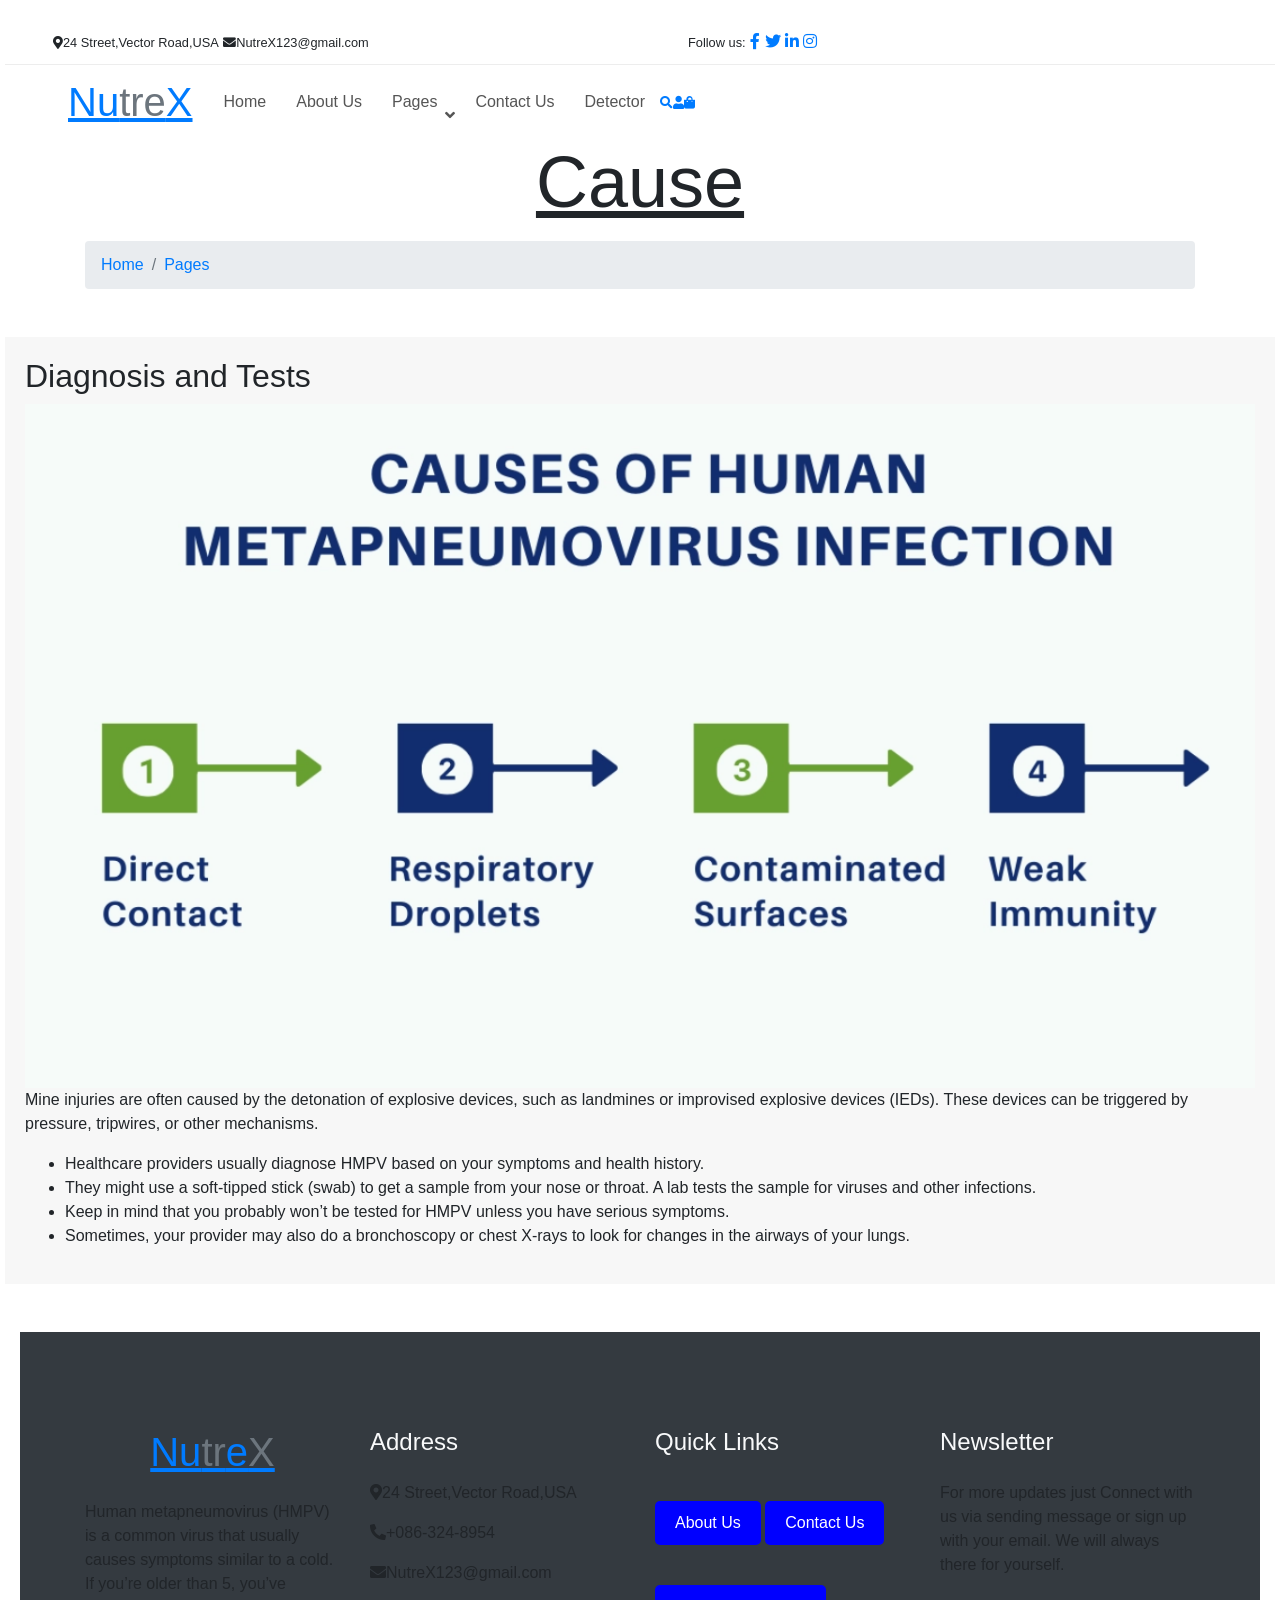
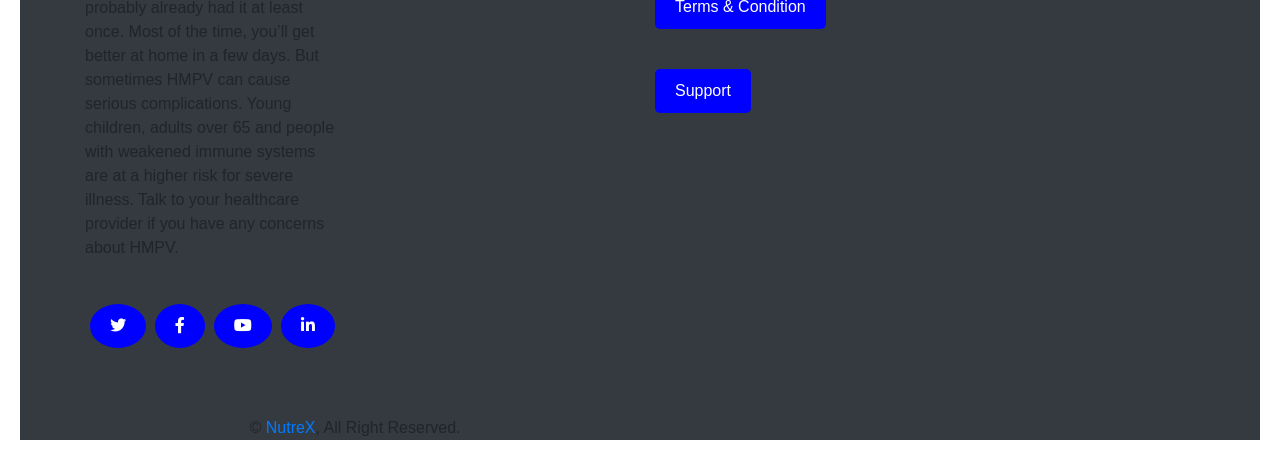
==== cause.html @ bda177c3 "Add files via upload" ====
<!DOCTYPE html>
<html lang="en">
<head>
    <meta charset="UTF-8">
    <meta name="viewport" content="width=device-width, initial-scale=1.0">
    <title>HMPV Virus</title>
    <link rel="stylesheet" href="https://maxcdn.bootstrapcdn.com/bootstrap/4.0.0/css/bootstrap.min.css">
    <link rel="stylesheet" href="https://cdnjs.cloudflare.com/ajax/libs/font-awesome/5.15.3/css/all.min.css">
    <link rel="stylesheet" href="style.css">
    
    
</head>
<body>
     <!-- Navbar Start -->
     <div>
        <div class="top-bar row gx-0 align-items-center d-none d-lg-flex">
            <div class="col-lg-6 px-5 text-start">
                <small><i class="fa fa-map-marker-alt me-2"></i>24 Street,Vector Road,USA</small>
                <small class="ms-4"><i class="fa fa-envelope me-2"></i>NutreX123@gmail.com</small>
            </div>
            <div class="col-lg-6 px-5 text-end">
                <small>Follow us:</small>
                <a class="text-body ms-3" href=""><i class="fab fa-facebook-f"></i></a>
                <a class="text-body ms-3" href=""><i class="fab fa-twitter"></i></a>
                <a class="text-body ms-3" href=""><i class="fab fa-linkedin-in"></i></a>
                <a class="text-body ms-3" href=""><i class="fab fa-instagram"></i></a>
            </div>
        </div>

        <nav class="navbar navbar-expand-lg navbar-light py-lg-0 px-lg-5 wow fadeIn" data-wow-delay="0.1s">
            <a href="index1.html" class="navbar-brand ms-4 ms-lg-0">
                <h1 class="fw-bold text-primary m-0">Nu<span class="text-secondary">tre</span>X</h1>
            </a>
            <button type="button" class="navbar-toggler me-4" data-bs-toggle="collapse" data-bs-target="#navbarCollapse">
                <span class="navbar-toggler-icon"></span>
            </button>
            <div class="collapse navbar-collapse" id="navbarCollapse">
                <div class="navbar-nav ms-auto p-4 p-lg-0">
                    <a href="index1.html" class="nav-item nav-link">Home</a>
                    <a href="about.html" class="nav-item nav-link">About Us</a>
                    <div class="nav-item dropdown">
                        <a href="#" class="nav-link dropdown-toggle" data-bs-toggle="dropdown">Pages</a>
                        <div class="dropdown-menu m-0">
                            <a href="symptoms.html" class="dropdown-item">Symptoms</a>
                            <a href="precaution.html" class="dropdown-item">Precaution</a>
                            <a href="cause.html" class="dropdown-item">Cause</a>
                            <a href="treatment.html" class="dropdown-item">Treatment</a>
                               
                        </div>
                    </div>
                    <a href="contact.html" class="nav-item nav-link">Contact Us</a>
                    <a href="detector1.html" class="nav-item nav-link">Detector</a>
                </div>
           
                <div class="d-none d-lg-flex ms-2">
                    <a class="btn-sm-square bg-white rounded-circle ms-3" href="">
                        <small class="fa fa-search text-body"></small>
                    </a>
                    <a class="btn-sm-square bg-white rounded-circle ms-3" href="">
                        <small class="fa fa-user text-body"></small>
                    </a>
                    <a class="btn-sm-square bg-white rounded-circle ms-3" href="">
                        <small class="fa fa-shopping-bag text-body"></small>
                    </a>
                </div>
            </div>
        </nav>
    </div>
    <!-- Navbar End -->
    <!-- Page Header Start -->
    <div class="container-fluid page-header mb-5 wow fadeIn" data-wow-delay="0.1s">
        <div class="container">
            <h1 class="display-3 mb-3 animated slideInDown">Cause</h1>
            <nav aria-label="breadcrumb animated slideInDown">
                <ol class="breadcrumb mb-0">
                    <li class="breadcrumb-item"><a class="text-body" href="index1.html">Home</a></li>
                    <li class="breadcrumb-item"><a class="text-body" href="#">Pages</a></li>
                </ol>
            </nav>
        </div>
    </div>
    <!-- Page Header End -->
    <div class="row">
        <div class="col-md-12 cause">
            <h2>Diagnosis and Tests</h2>
            <img class="img-fluid w-100" src="cah.png" alt="">
            <p>Mine injuries are often caused by the detonation of explosive devices, such as landmines or improvised explosive devices (IEDs). These devices can be triggered by pressure, tripwires, or other mechanisms.</p>
            <ul>
                <li>Healthcare providers usually diagnose HMPV based on your symptoms and health history.</li>
                <li>They might use a soft-tipped stick (swab) to get a sample from your nose or throat. A lab tests the sample for viruses and other infections.</li>
                <li> Keep in mind that you probably won’t be tested for HMPV unless you have serious symptoms.</li>
                <li>Sometimes, your provider may also do a bronchoscopy or chest X-rays to look for changes in the airways of your lungs.</li>
            </ul>
        </div>
    </div>


<!--Footer start-->
<div class="container-fluid bg-dark footer mt-5 pt-5 wow fadeIn" data-wow-delay="0.1s">
    <div class="container py-5">
        <div class="row g-5">
            <div class="col-lg-3 col-md-6">
                <h1 class="fw-bold text-primary mb-4">Nu<span class="text-secondary">tr</span>e<span class="text-secondary">X</h1>
                <p> Human metapneumovirus (HMPV) is a common virus that usually causes symptoms similar to a cold. If you’re older than 5, you’ve probably already had it at least once. Most of the time, you’ll get better at home in a few days. But sometimes HMPV can cause serious complications. Young children, adults over 65 and people with weakened immune systems are at a higher risk for severe illness. Talk to your healthcare provider if you have any concerns about HMPV.</p>
                <div class="d-flex pt-2">
                    <a class="btn btn-square btn-outline-light rounded-circle me-1" href=""><i class="fab fa-twitter"></i></a>
                    <a class="btn btn-square btn-outline-light rounded-circle me-1" href=""><i class="fab fa-facebook-f"></i></a>
                    <a class="btn btn-square btn-outline-light rounded-circle me-1" href=""><i class="fab fa-youtube"></i></a>
                    <a class="btn btn-square btn-outline-light rounded-circle me-0" href=""><i class="fab fa-linkedin-in"></i></a>
                </div>
            </div>
            <div class="col-lg-3 col-md-6">
                <h4 class="text-light mb-4">Address</h4>
                <p><i class="fa fa-map-marker-alt me-3"></i>24 Street,Vector Road,USA</p>
                <p><i class="fa fa-phone-alt me-3"></i>+086-324-8954</p>
                <p><i class="fa fa-envelope me-3"></i>NutreX123@gmail.com</p>
            </div>
            <div class="col-lg-3 col-md-6">
                <h4 class="text-light mb-4">Quick Links</h4>
                <a class="btn btn-link" href="">About Us</a> 
                <a class="btn btn-link" href="">Contact Us</a>
                <a class="btn btn-link" href="">Terms & Condition</a>
                <a class="btn btn-link" href="">Support</a>
            </div>
            <div class="col-lg-3 col-md-6">
                <h4 class="text-light mb-4">Newsletter</h4>
                <p>For more updates just Connect with us via sending message or sign up with your email. We will always there for yourself.</p>
                
            </div>
        </div>
    </div>
    <div class="container-fluid copyright">
        <div class="container">
            <div class="row">
                <div class="col-md-6 text-center text-md-start mb-3 mb-md-0">
                    &copy; <a href="#">NutreX</a>, All Right Reserved.
                </div>
               
            </div>
        </div>
    </div>
</div>
<!-- Footer End -->
<script src="https://code.jquery.com/jquery-3.2.1.slim.min.js"></script>
<script src="https://maxcdn.bootstrapcdn.com/bootstrap/4.0.0/js/bootstrap.min.js"></script>

</body>
</html>
---- style.css ----
body {
            font-family: Cambria, Cochin, Georgia, Times, 'Times New Roman', serif;
        
        }
        .header {
            background-image: linear-gradient(to bottom, #333, #0b0606e9);
            color: #fff;
            padding: 20px;
            text-align: center;
        }

        .back-to-top {
            position: fixed;
            display: none;
            right: 30px;
            bottom: 30px;
            z-index: 99;
        } 
        .my-6 {
            margin-top: 6rem;
            margin-bottom: 6rem;
        }
        
        .py-6 {
            padding-top: 6rem;
            padding-bottom: 6rem;
        }
        
        .bg-icon {
            background: url(bg-icon.png) center center repeat;
            background-size: contain;
        }
        
        .features {
            background-color: #f7f7f7;
            padding: 20px;
        }
        .gallery {
            padding: 20px;
        }
        .impact {
            background-color: #f7f7f7;
            padding: 20px;
        }
        .about {
            padding: 20px;
        }
        .contact {
            background-color: #f7f7f7;
            padding: 20px;
        }
        .doctor-contact {
            padding: 20px;
        }
        .prevention-symptoms {
            padding: 20px;
            background-color: #f7f7f7;
        }
        .cures {
            padding: 20px;
        }
        .cause {
            padding: 20px;
            background-color: #f7f7f7;
        }
        .nearby-hospitals {
            padding: 20px;
        }
               /*** Navbar ***/

.top-bar {
    height: 45px;
    border-bottom: 1px solid rgba(0, 0, 0, .07);
}
        .navbar .dropdown-toggle::after {
            border: none;
            content: "\f107";
            font-family: "Font Awesome 5 Free";
            font-weight: 900;
            vertical-align: middle;
            margin-left: 8px;
        }
        
        .navbar .navbar-nav .nav-link {
            padding: 25px 15px;
            color: #555555;
            font-weight: 500;
            outline: none;
        }
        
        .navbar .navbar-nav .nav-link:hover,
        .navbar .navbar-nav .nav-link.active {
            color: var(--dark);
        }
        
        @media (max-width: 991.98px) {
            .navbar .navbar-nav {
                margin-top: 10px;
                border-top: 1px solid rgba(0, 0, 0, .07);
                background: #FFFFFF;
            }
        
            .navbar .navbar-nav .nav-link {
                padding: 10px 0;
            }
        }
        
        @media (min-width: 992px) {
            .navbar .nav-item .dropdown-menu {
                display: block;
                visibility: hidden;
                top: 100%;
                transform: rotateX(-75deg);
                transform-origin: 0% 0%;
                transition: .5s;
                opacity: 0;
            }
        
            .navbar .nav-item:hover .dropdown-menu {
                transform: rotateX(0deg);
                visibility: visible;
                transition: .5s;
                opacity: 1;
            }
        }

        
        body {
            font-family: Arial, sans-serif;
            margin: 20px;
        }
        h1 {
            text-align: center;
            text-decoration: underline;
        }
        .quiz-container {
            margin: 20px 0;
        }
        .question {
            margin: 15px 0;
        }
        .btn {
            border-radius: 40px;
            margin: 20px auto;
            padding: 10px 20px;
            background-color:blue;
            color: white;
            border: none;
            border-radius: 5px;
            cursor: pointer;
            
        }
        .btn:hover {
            background-color: rgb(130, 14, 24);
        }
        #chart-container {
            width: 80%;
            max-width: 600px;
            margin: 20px auto;
        }
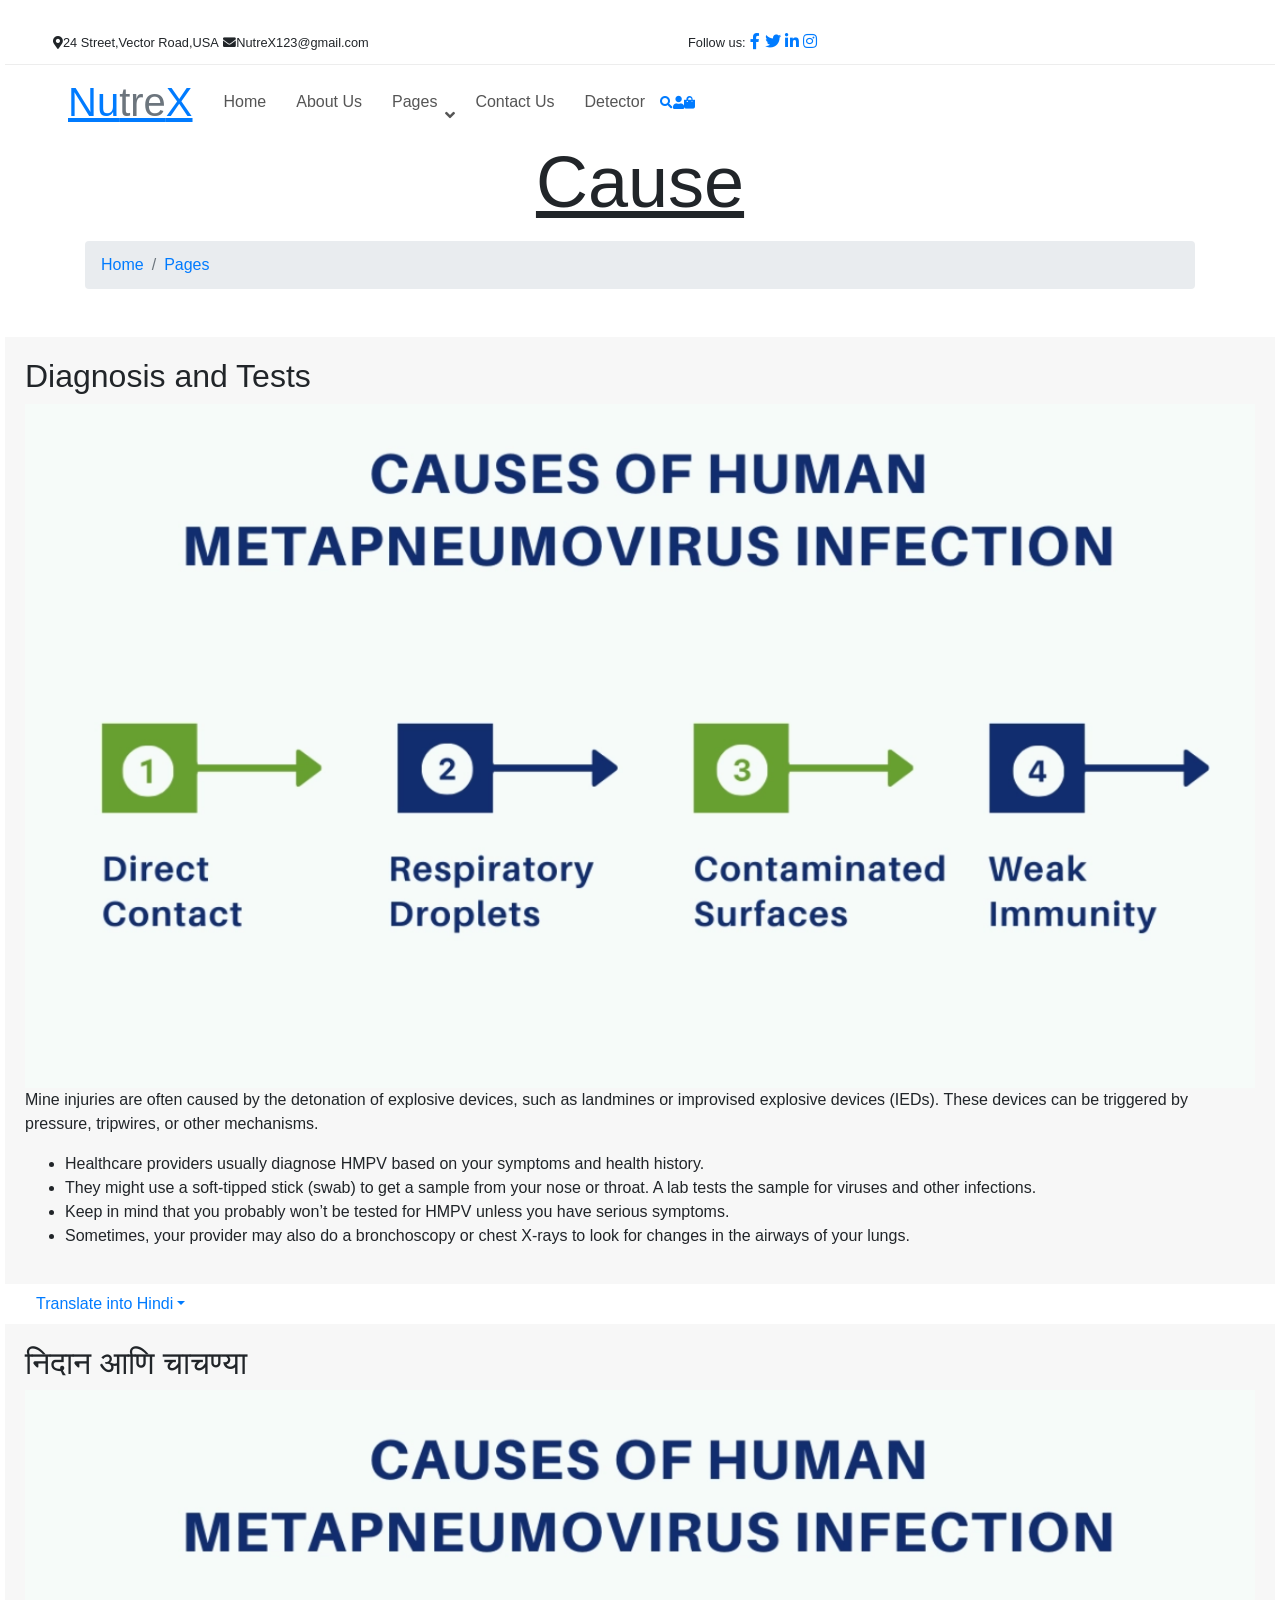
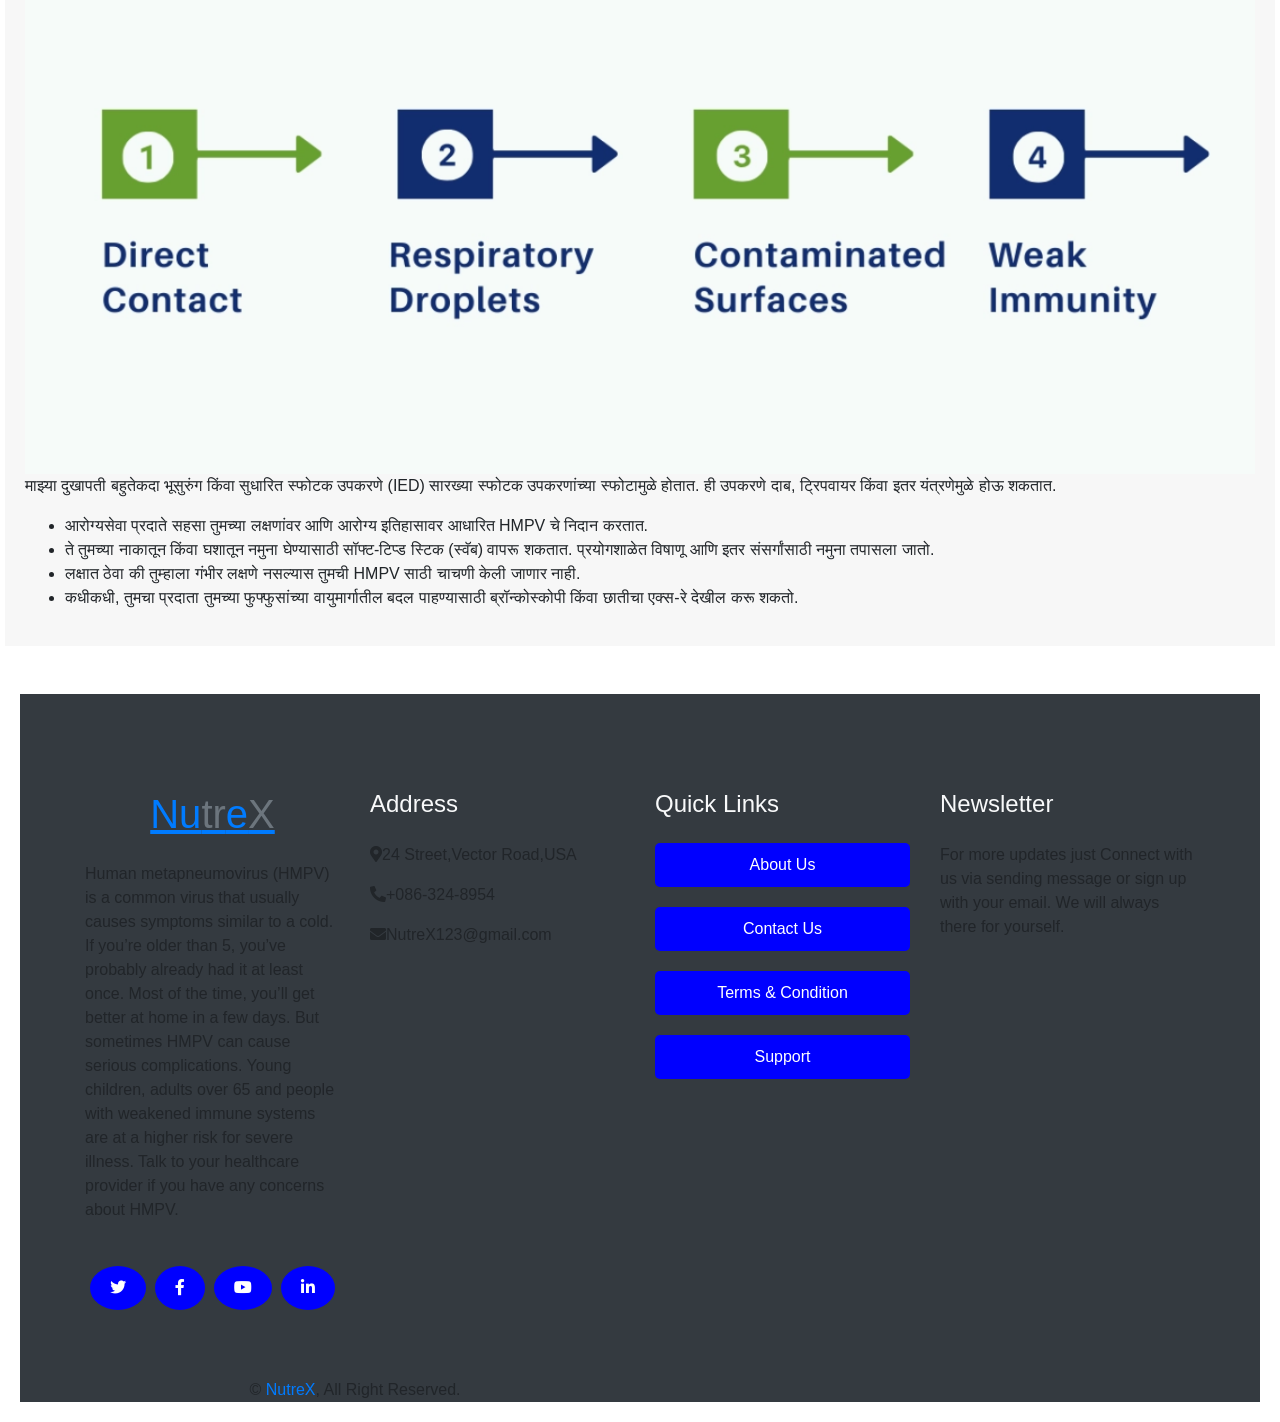
==== commit dd1f3b48: "Add files via upload" ====
--- a/cause.html
+++ b/cause.html
@@ -20,7 +20,7 @@
             </div>
             <div class="col-lg-6 px-5 text-end">
                 <small>Follow us:</small>
-                <a class="text-body ms-3" href=""><i class="fab fa-facebook-f"></i></a>
+                <a class="text-body ms-3" href=""><i class="fab fa-facebook-f"></i></a> 
                 <a class="text-body ms-3" href=""><i class="fab fa-twitter"></i></a>
                 <a class="text-body ms-3" href=""><i class="fab fa-linkedin-in"></i></a>
                 <a class="text-body ms-3" href=""><i class="fab fa-instagram"></i></a>
@@ -94,6 +94,25 @@
         </div>
     </div>
 
+    <a href="#" class="nav-link dropdown-toggle" data-bs-toggle="dropdown">Translate into Hindi</a>
+    <div class="dropdown-info">
+        <div class="row">
+            <div class="col-md-12 cause">
+                <h2>निदान आणि चाचण्या</h2>
+             <img class="img-fluid w-100" src="cah.png" alt="">
+             <p>माझ्या दुखापती बहुतेकदा भूसुरुंग किंवा सुधारित स्फोटक उपकरणे (IED) सारख्या स्फोटक उपकरणांच्या स्फोटामुळे होतात. ही उपकरणे दाब, ट्रिपवायर किंवा इतर यंत्रणेमुळे होऊ शकतात.</p>
+             <ul>
+<li>आरोग्यसेवा प्रदाते सहसा तुमच्या लक्षणांवर आणि आरोग्य इतिहासावर आधारित HMPV चे निदान करतात.</li>
+<li>ते तुमच्या नाकातून किंवा घशातून नमुना घेण्यासाठी सॉफ्ट-टिप्ड स्टिक (स्वॅब) वापरू शकतात. प्रयोगशाळेत विषाणू आणि इतर संसर्गांसाठी नमुना तपासला जातो.</li>
+<li> लक्षात ठेवा की तुम्हाला गंभीर लक्षणे नसल्यास तुमची HMPV साठी चाचणी केली जाणार नाही.</li>
+<li>कधीकधी, तुमचा प्रदाता तुमच्या फुफ्फुसांच्या वायुमार्गातील बदल पाहण्यासाठी ब्रॉन्कोस्कोपी किंवा छातीचा एक्स-रे देखील करू शकतो.</li>
+             </ul>
+
+            </div>
+                </div>
+
+   </div>
+
 
 <!--Footer start-->
 <div class="container-fluid bg-dark footer mt-5 pt-5 wow fadeIn" data-wow-delay="0.1s">
--- a/style.css
+++ b/style.css
@@ -141,7 +141,7 @@
             margin: 15px 0;
         }
         .btn {
-            border-radius: 40px;
+            display: block;
             margin: 20px auto;
             padding: 10px 20px;
             background-color:blue;
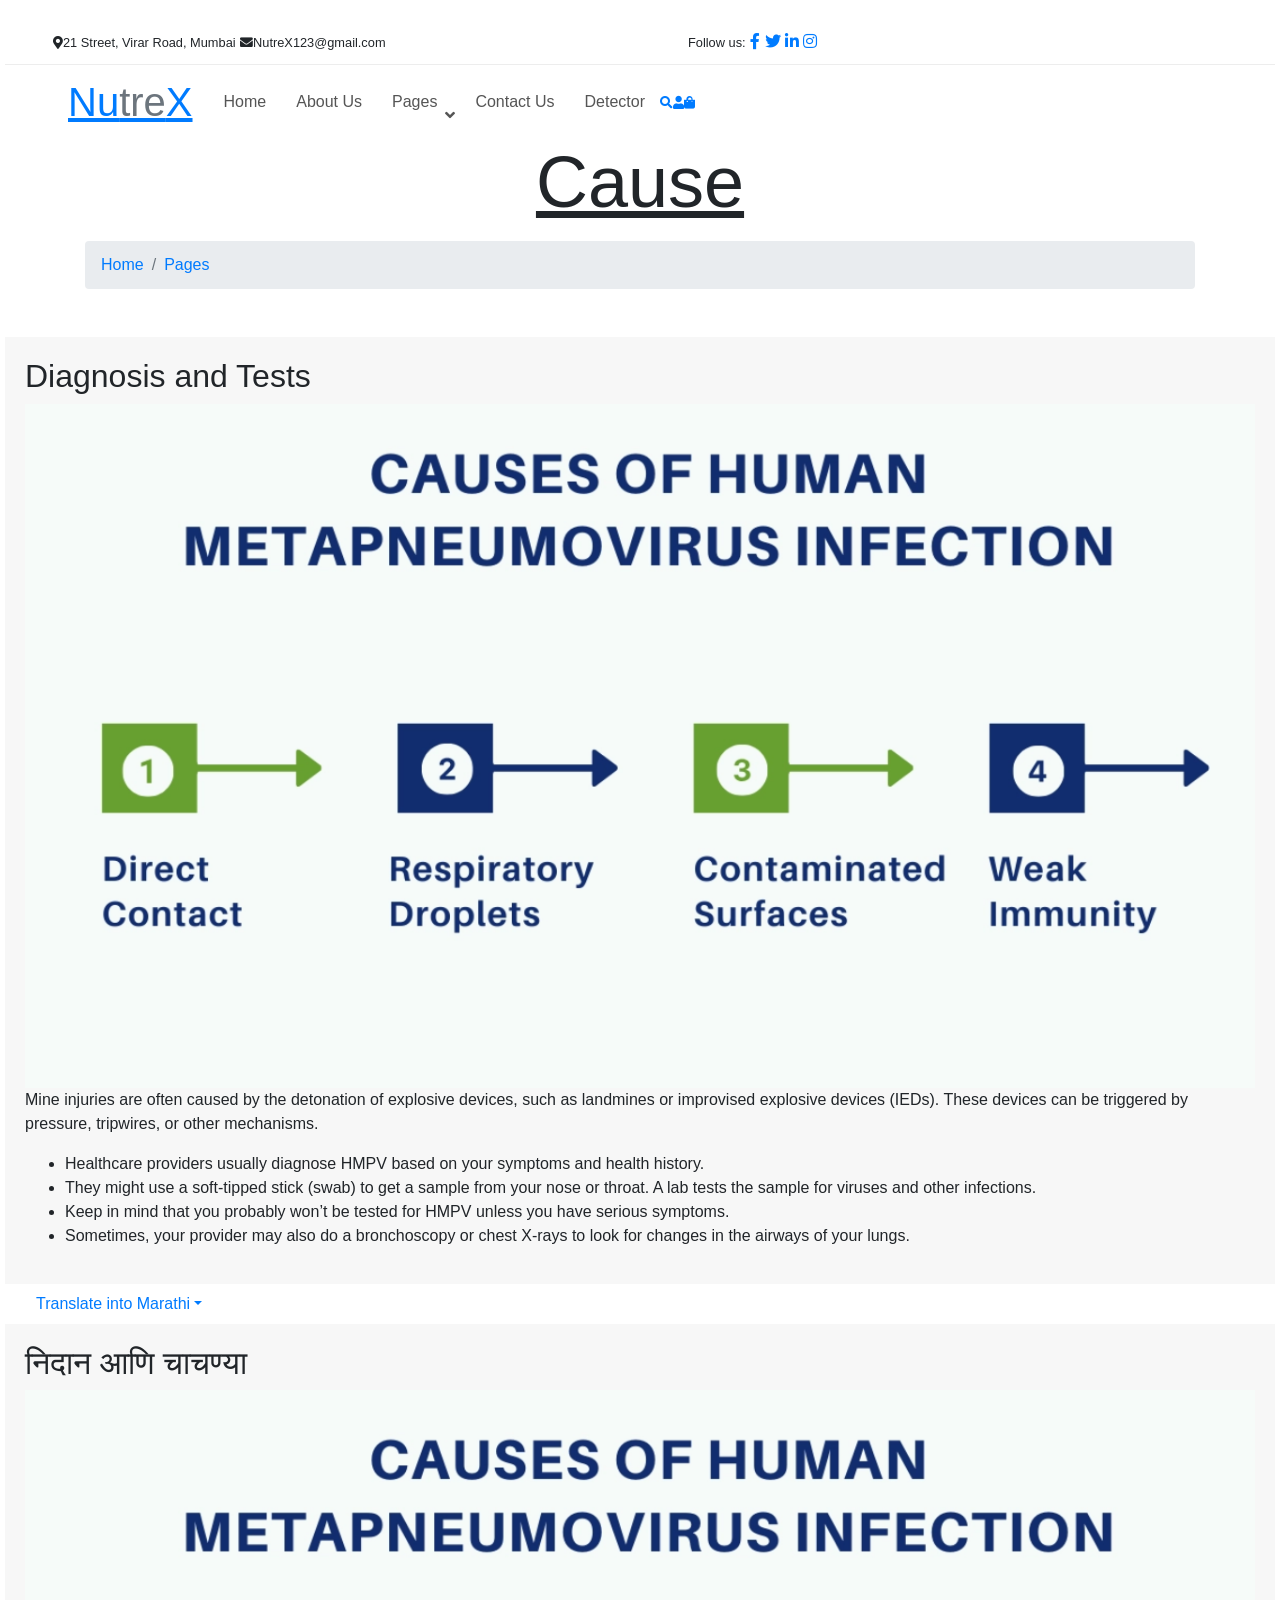
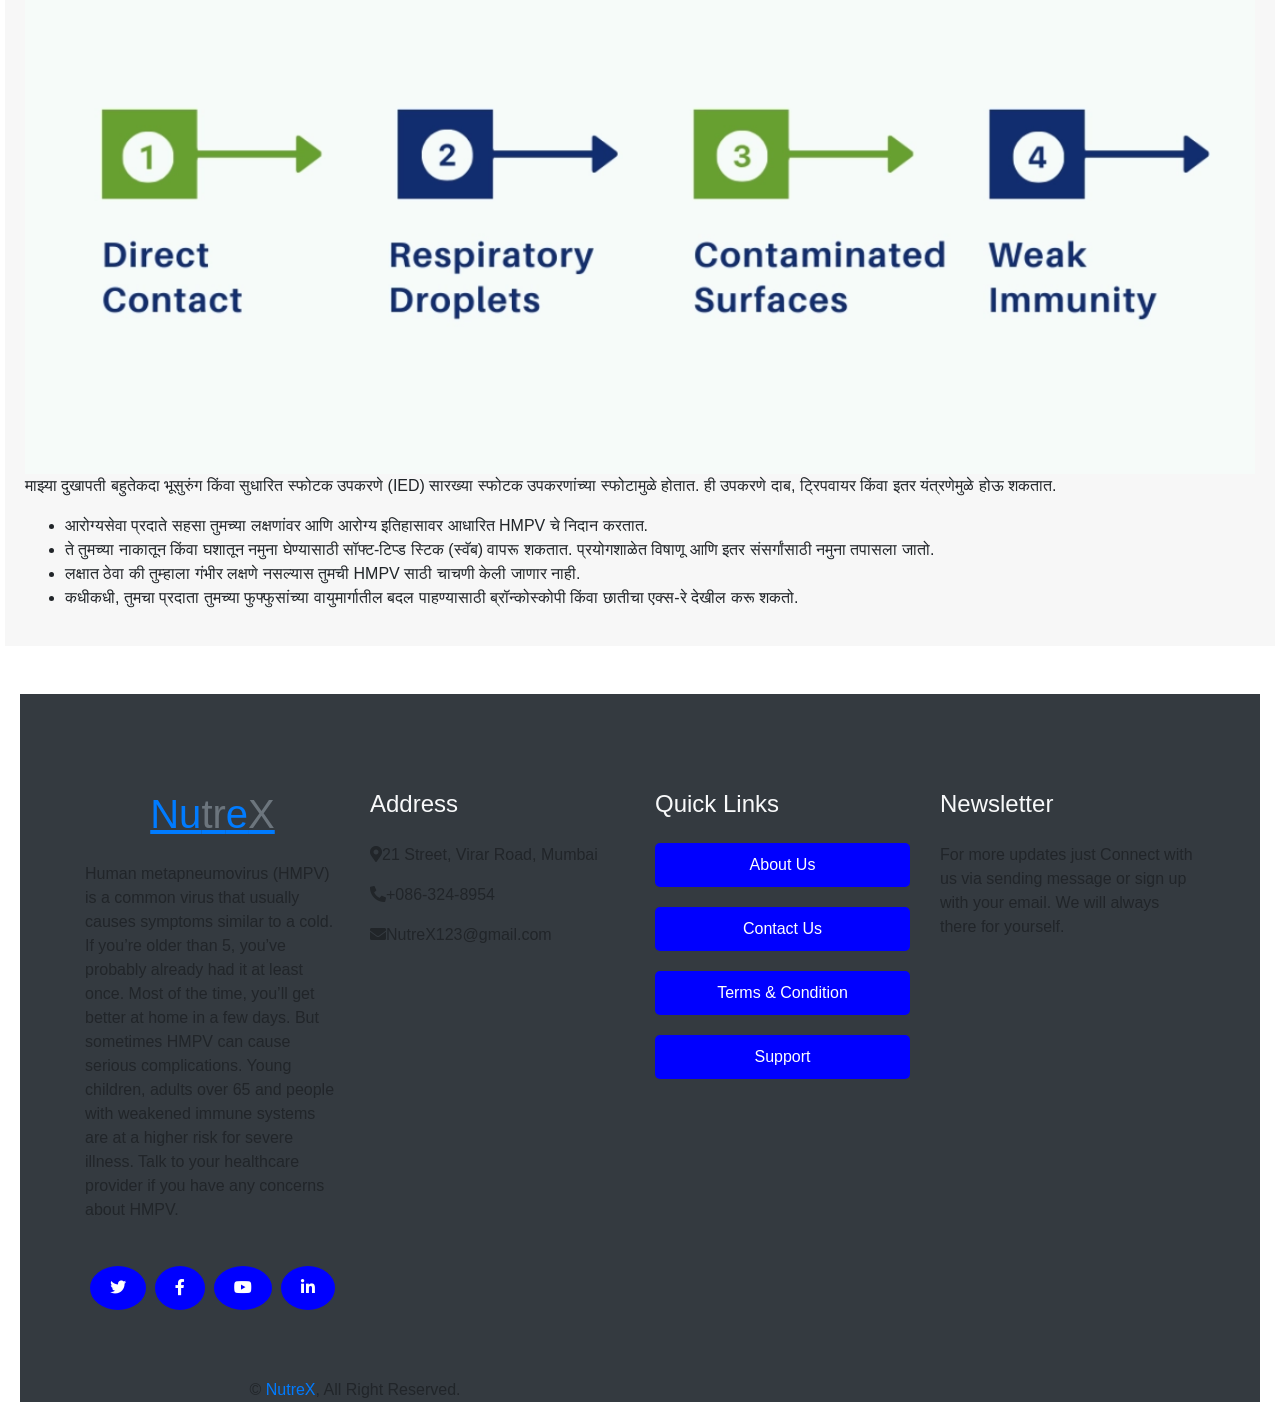
==== commit 48b3102f: "Add files via upload" ====
--- a/cause.html
+++ b/cause.html
@@ -8,14 +8,14 @@
     <link rel="stylesheet" href="https://cdnjs.cloudflare.com/ajax/libs/font-awesome/5.15.3/css/all.min.css">
     <link rel="stylesheet" href="style.css">
     
-    
+     
 </head>
 <body>
      <!-- Navbar Start -->
      <div>
         <div class="top-bar row gx-0 align-items-center d-none d-lg-flex">
             <div class="col-lg-6 px-5 text-start">
-                <small><i class="fa fa-map-marker-alt me-2"></i>24 Street,Vector Road,USA</small>
+                <small><i class="fa fa-map-marker-alt me-2"></i>21 Street, Virar Road, Mumbai</small>
                 <small class="ms-4"><i class="fa fa-envelope me-2"></i>NutreX123@gmail.com</small>
             </div>
             <div class="col-lg-6 px-5 text-end">
@@ -94,7 +94,7 @@
         </div>
     </div>
 
-    <a href="#" class="nav-link dropdown-toggle" data-bs-toggle="dropdown">Translate into Hindi</a>
+    <a href="#" class="nav-link dropdown-toggle" data-bs-toggle="dropdown">Translate into Marathi</a>
     <div class="dropdown-info">
         <div class="row">
             <div class="col-md-12 cause">
@@ -130,7 +130,7 @@
             </div>
             <div class="col-lg-3 col-md-6">
                 <h4 class="text-light mb-4">Address</h4>
-                <p><i class="fa fa-map-marker-alt me-3"></i>24 Street,Vector Road,USA</p>
+                <p><i class="fa fa-map-marker-alt me-3"></i>21 Street, Virar Road, Mumbai</p>
                 <p><i class="fa fa-phone-alt me-3"></i>+086-324-8954</p>
                 <p><i class="fa fa-envelope me-3"></i>NutreX123@gmail.com</p>
             </div>
